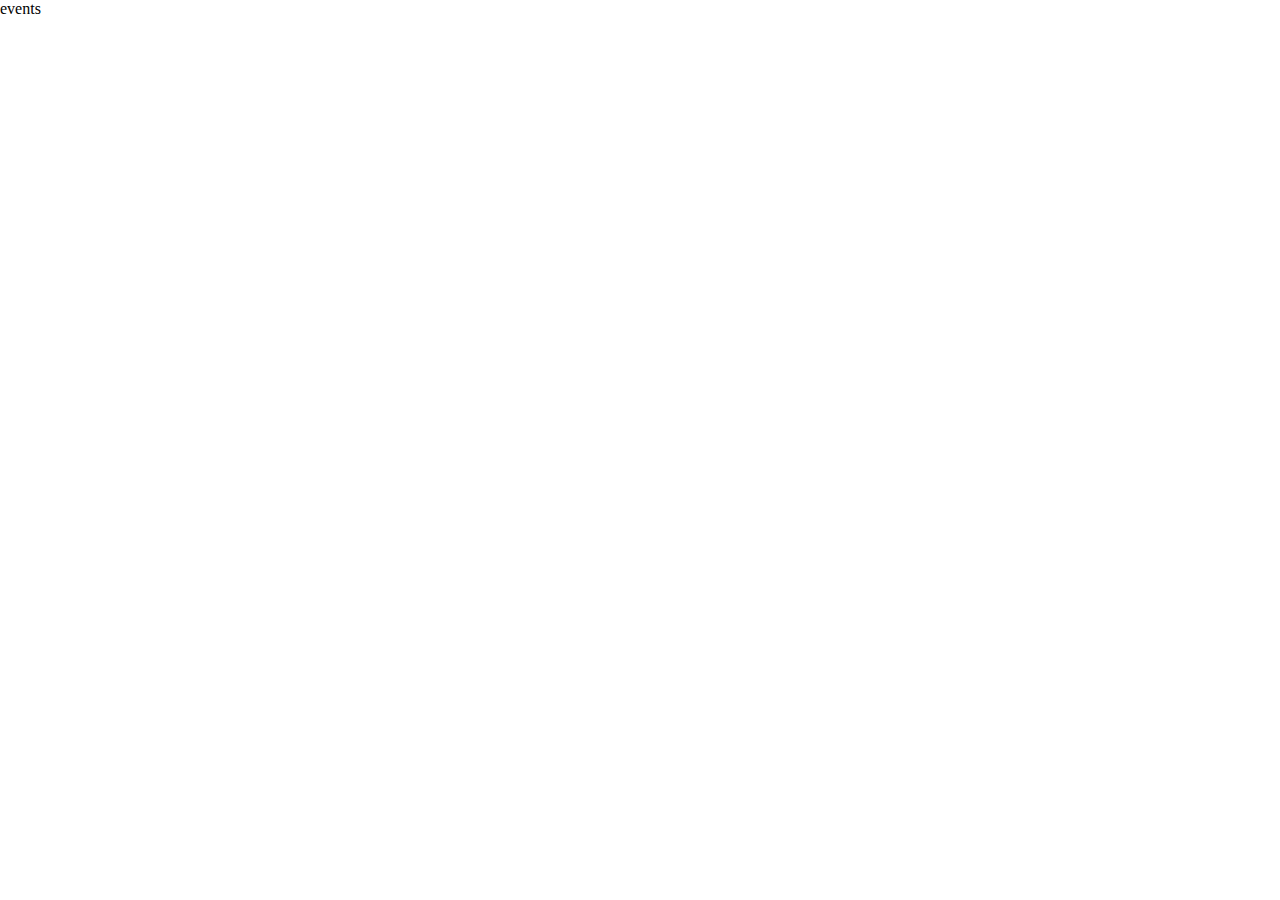
==== event.html @ 1a872cd3 "finished home page with some bugs" ====
<!DOCTYPE html>
<html lang="en" dir="ltr">
  <head>
    <meta charset="utf-8">
    <title>BIG BROTHER'S WATCHING YOU</title>
    <link rel="stylesheet" href="style.css">
    <script src="script.js" charset="utf-8"></script>
    <link rel="stylesheet" href="https://use.typekit.net/wyo7amo.css">
  </head>
  <body>
    <div id="mainContainer">
      events
    </div>

    <script src="script.js" charset="utf-8"></script>

  </body>
</html>
---- style.css ----
html, body {
  margin: 0px;
  padding: 0px;
  width: 100%;
}

* {
  box-sizing: border-box;
}




/* Codes for Home Page */
#homePage > .mainContainer {
  width: 100%;
  height: 100vh;
  background-color: #0000fe;
  display: grid;
  grid-template-areas:
  ". . . . "
  ". pic menu ."
  ". pic intro ."
  ". . . .";
  grid-template-columns: 10% 50% 30% 10%;
  grid-template-rows: 5% 1fr 1fr 5%;
}

#homePage #homeTitleBox {
  background-image: url(homeImg.png);
  background-position: left bottom;
  background-repeat: no-repeat;
  background-size: contain;
  grid-area: pic;
  display: flex;
  flex-direction: column;
  justify-content: flex-end;
}

#homeTitleBox .titles {
  width: 70%;
}

#homeTitleBox h1 {
  font-family: acier-bat-solid, sans-serif;
  font-weight: 400;
  font-style: normal;
  font-size: 7vw;
  margin: 10px;
}

#homePage .menu {
  display: flex;
  flex-direction: column;
  align-items: flex-end;
  text-align: right;
  grid-area: menu;
  font-family: acier-bat-solid, sans-serif;
  font-weight: 400;
  font-style: normal;
  letter-spacing: 1px;
}

#homePage .logo {
  width: 60px;
  margin-bottom: 7px;
}

#homePage h2 {
  margin: 7px;
}

#homePage a:nth-child(2) {
  font-family: acier-bat-outline, sans-serif;}

#homePage a:link {
  text-decoration: none;
  color: #ffffff;
}

#homePage a:hover {
  text-decoration: none;
  color: #ffffff;
}

#homePage a:visited {
  text-decoration: none;
  color: #ffffff;
}

#homePage a:link {
  text-decoration: none;
  color: #ffffff;
}

#homePage a:active {
  text-decoration: none;
  color: #ffffff;
}

#homePage .intro {
  grid-area: intro;
  font-family: nimbus-sans, sans-serif;
  font-weight: 400;
  font-style: normal;
  font-size: 18px;
  color: #ffffff;
}

#homePage #eyeball {
  grid-area: pic;
  width: 7.7%;
  position: absolute;
  top: 5%;
  left: 15%;
  animation-timing-function: ease;
}
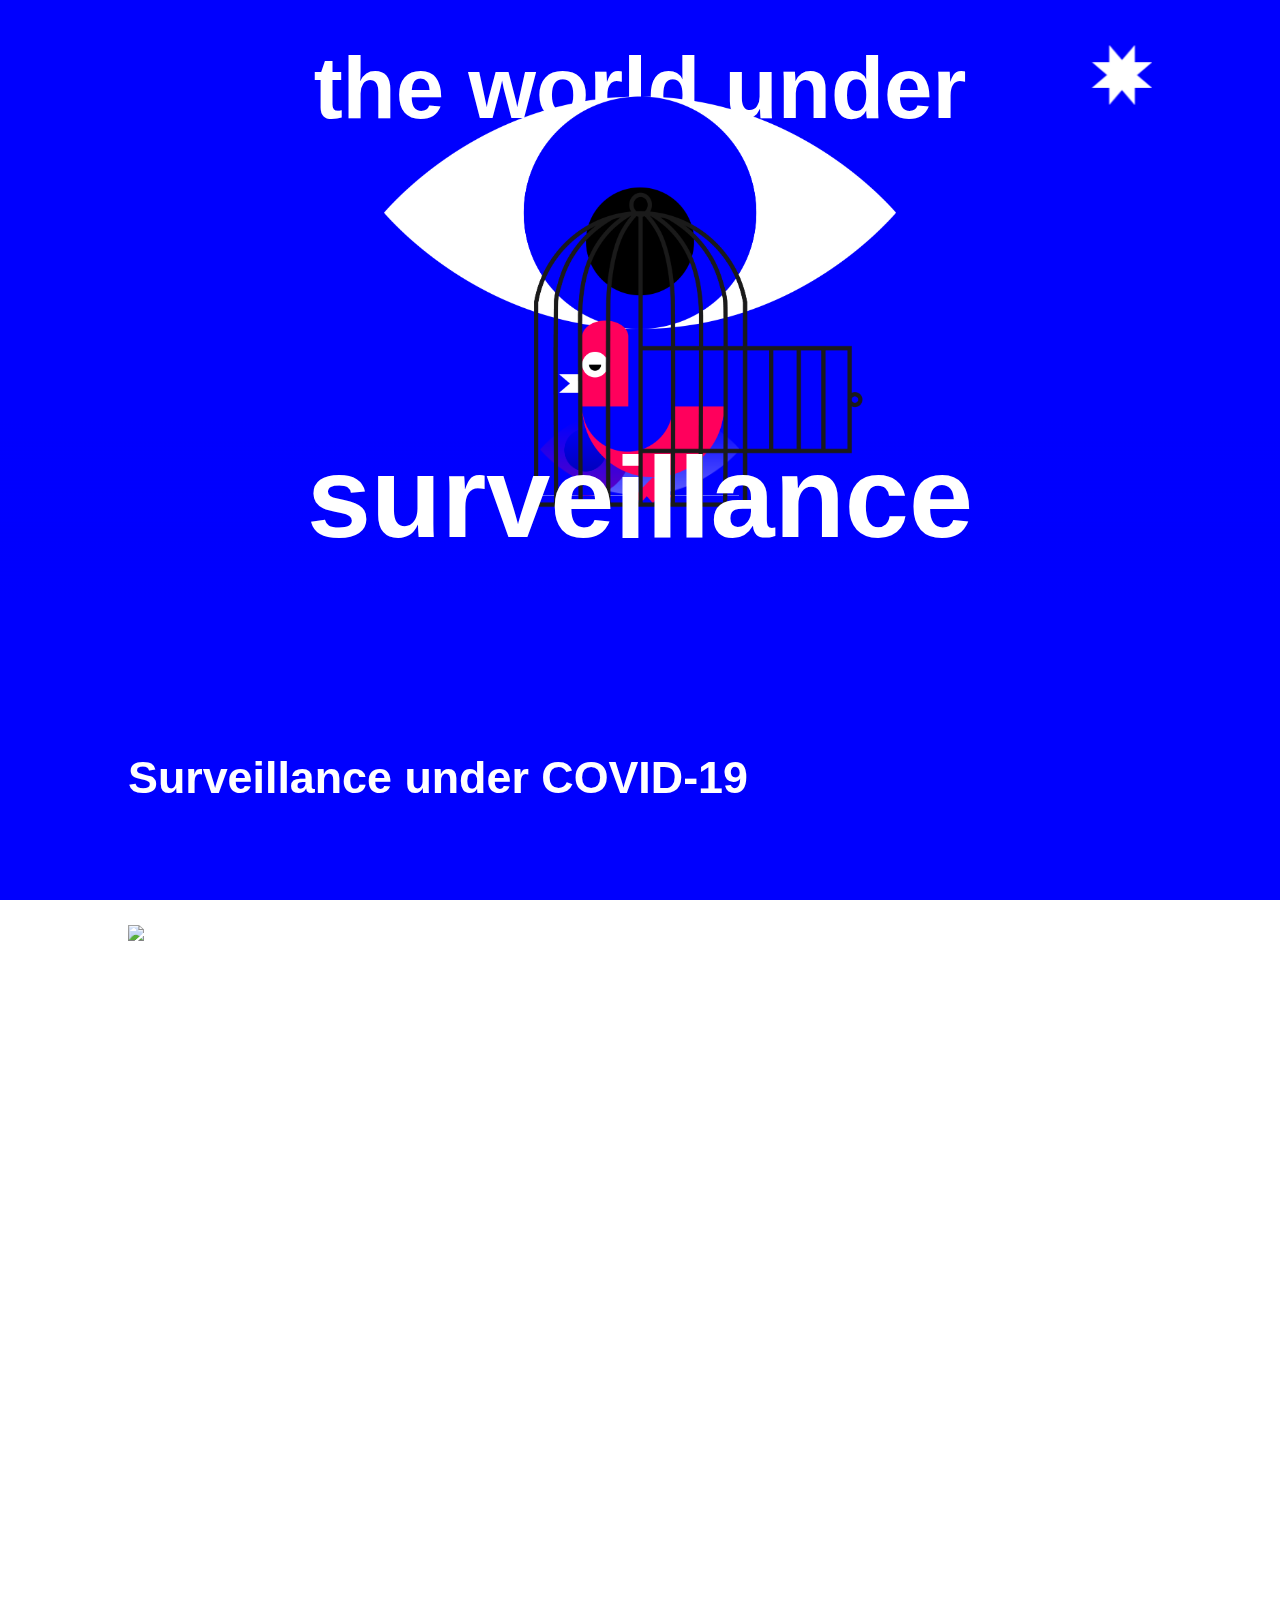
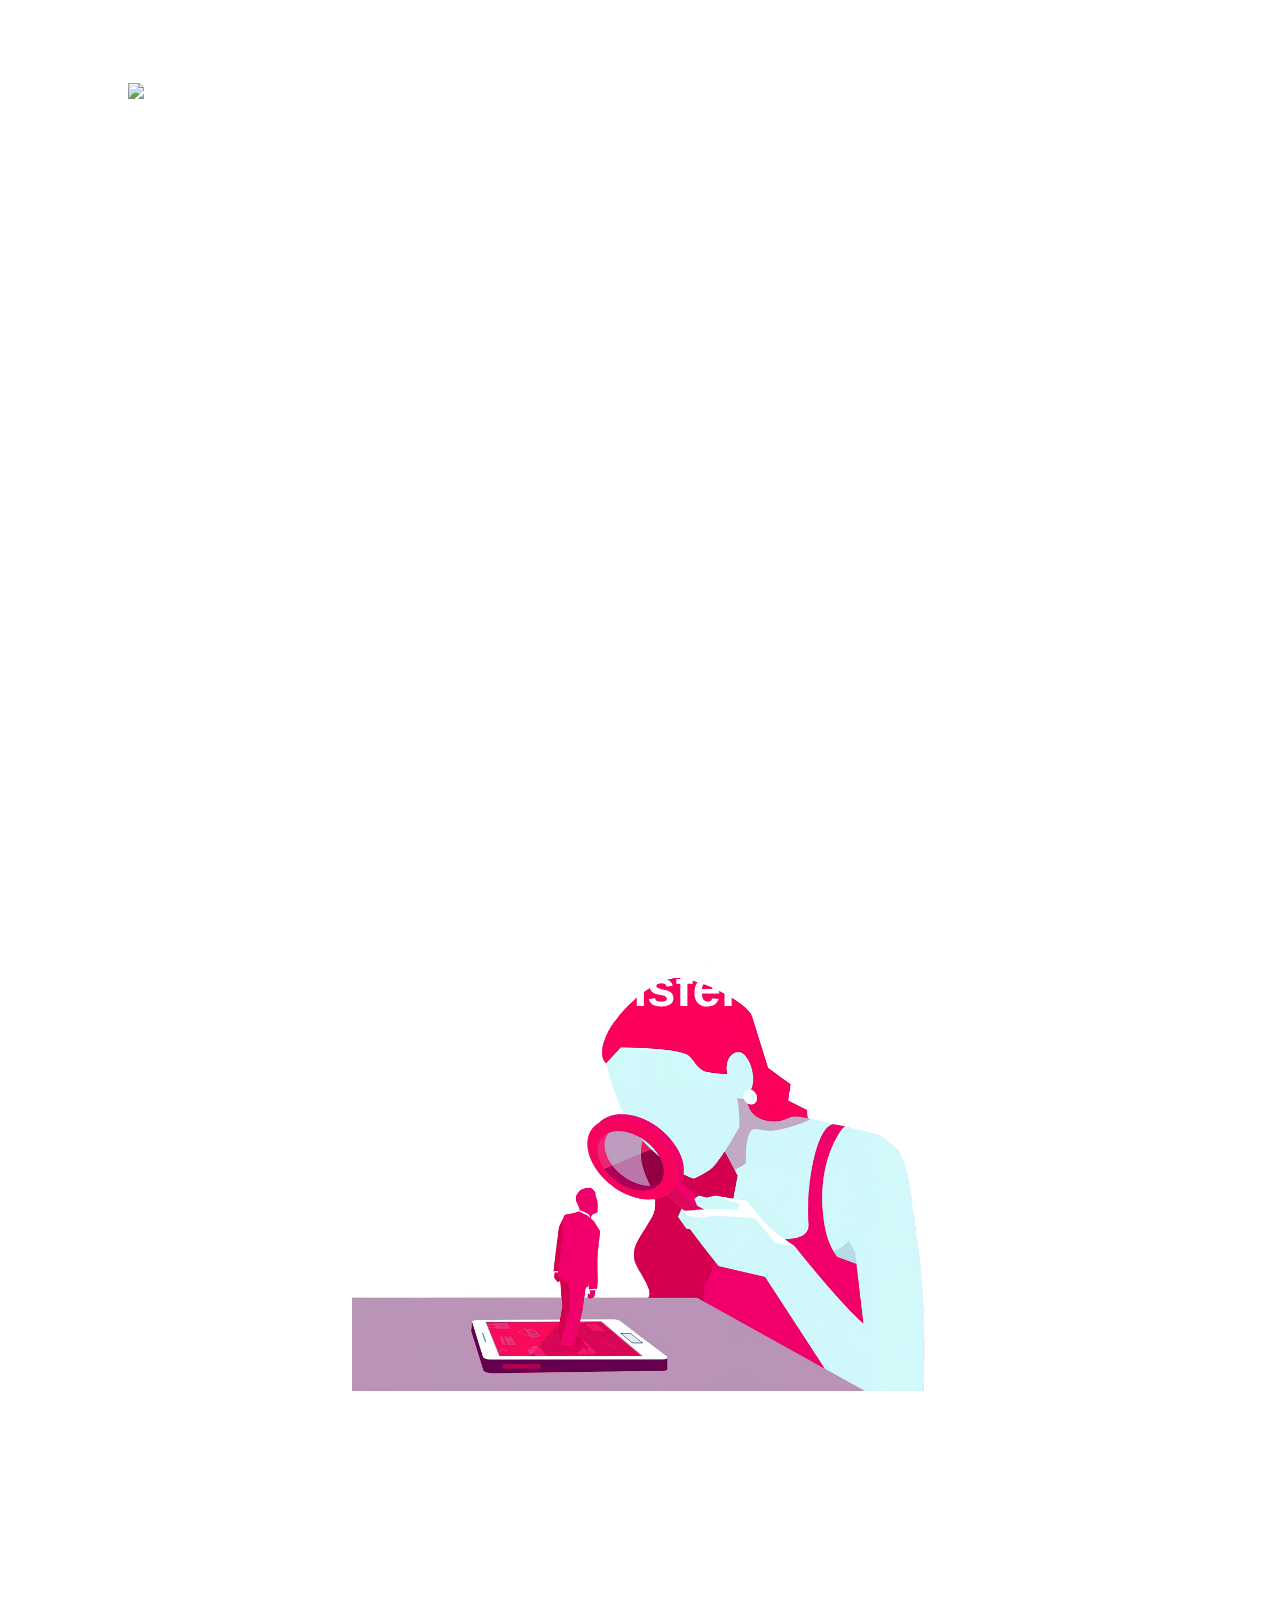
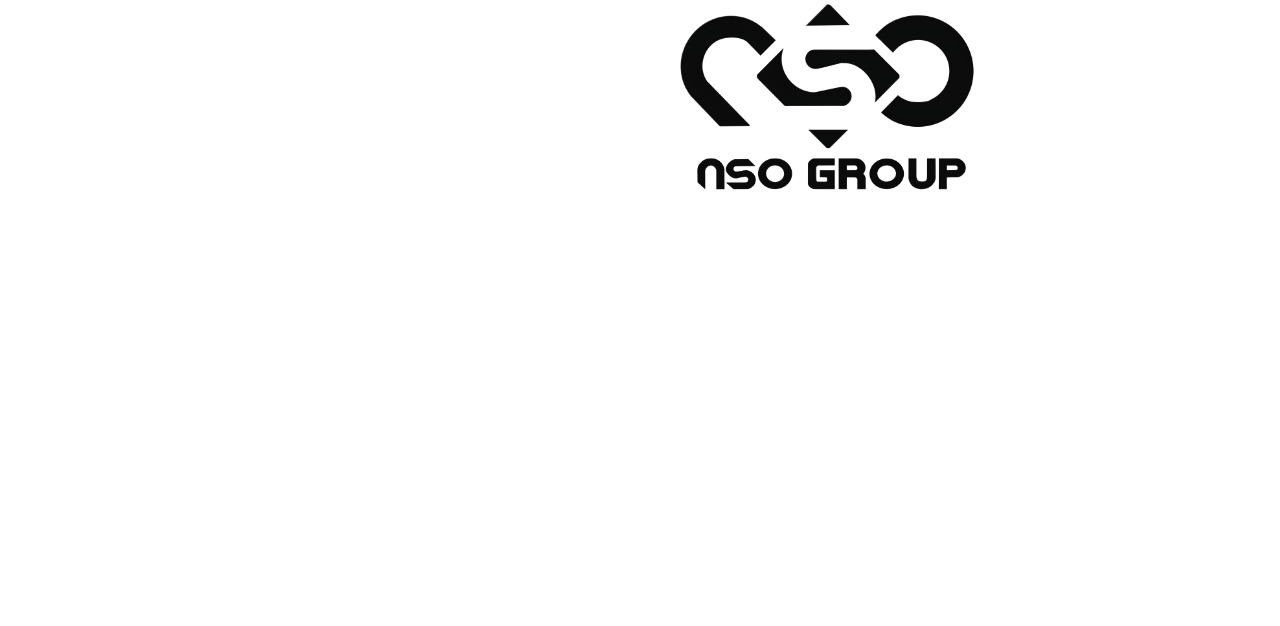
==== commit 789d85df: "basically finished" ====
--- a/event.html
+++ b/event.html
@@ -7,9 +7,137 @@
     <script src="script.js" charset="utf-8"></script>
     <link rel="stylesheet" href="https://use.typekit.net/wyo7amo.css">
   </head>
-  <body>
+  <body id="eventPage">
     <div id="mainContainer">
-      events
+      <div class="bgEyeLayer">
+        <div class="bgEyeCon">
+          <div class="eyeballCon">
+            <img src="img/pinkEyeball.png" id="bgEyeball">
+          </div>
+          <div class="bgEyeShape">
+            <img src="img/blueEyeFrame.png">
+          </div>
+        </div>
+      </div>
+      <div class="gradientLayer">
+        <div></div>
+        <div></div>
+      </div>
+      <div class="cover">
+        <div class="pageTitle">
+          <h1>the world under</h1>
+        </div>
+        <div class="imgLayer">
+          <img src="img/eventCover.png" class="coverPic">
+        </div>
+        <div class="pageTitle">
+          <h1>surveillance</h1>
+        </div>
+      </div>
+      <div class="content">
+        <div class="events">
+          <div class="title1">
+            Surveillance under COVID-19
+          </div>
+          <div class="detail">
+            In China, government-installed CCTV cameras point at the apartment door of those under a 14-day quarantine to ensure they don’t leave. Drones tell people to wear their masks. Digital barcodes on mobile apps highlight the health status of individuals.
+          </div>
+          <div class="detail">
+            In Singapore, the government rolled out an app called TraceTogether. It uses Bluetooth signals between cellphones to see if potential carriers of the coronavirus have been in close contact with other people.
+          </div>
+          <div class="detail">
+            In South Korea, the government used records such as credit card transactions, smartphone location data and CCTV video as well as conversations with people, to create a system where confirmed cases were tracked. The result was a map that could tell people whether they had gone near a coronavirus carrier.
+          </div>
+          <div class="detail">
+            Israel’s security agency Shin Bet is using citizens’ cell phone location data to track where they’ve been so they can enforce quarantine controls and monitor the movements of those infected.
+          </div>
+          <img src="img/events/covidSurveillance.png">
+        </div>
+        <div class="events">
+          <div class="head">
+            <div class="title1">
+              The U.S. Capitol Riot
+            </div>
+            <div class="detail">
+              <p>Law enforcement agencies are accessing large amounts of information via technological sources to investigate the attack on the U.S. Capitol building. High-definition security cameras, facial recognition technology, location services acquired from cellphones and third-party apps, and accessing archival evidence on social media are all used to identify perpetrators of crimes and tie them to specific places and times.</p>
+            </div>
+          </div>
+          <div class="detail">
+            <div class="title2">
+              Facial Recognition Technology
+            </div>
+            <div class="text">
+              Beyond using public records, law enforcement agencies have been turning to private companies to access large databases of identified faces. A growing body of evidence shows the large amount of data some companies have been collecting from social media and other publicly available sources, as well as from CCTV systems in public spaces around the globe. Law enforcement agencies can simply purchase the services of these companies.
+            </div>
+          </div>
+          <div class="detail">
+            <div class="title2">
+              Sourcing Information from Social Media
+            </div>
+            <div class="text">
+              Investigators are being aided by many of the participants in the events of Jan. 6 themselves who posted accounts of their activities on social networks. In addition to the participants who breached the barricades of the Capitol, many bystanders documented the happenings. Social media companies are assisting law enforcement in accessing content that may be useful to locate and prosecute specific individuals.
+            </div>
+          </div>
+          <div class="detail">
+            <div class="title2">
+              Location Tracking
+            </div>
+            <div class="text">
+              The vast majority of participants in the Capitol unrest carried mobile devices with them and had them powered on, which makes it possible for law enforcement agencies to determine the movements of the cellphone’s owner. Even if users have location services, cellular data and Wi-Fi disabled, law enforcement has access to technology that can determine the location of a device at a specified time.
+            </div>
+          </div>
+          <img src="img/events/riot.png">
+        </div>
+        <div class="events">
+          <div>
+            <img src="img/events/workplace.png">
+          </div>
+          <div class="title1">
+            <div class="detail">
+              One of the first challenges to GPS tracking of employee smartphones.
+            </div>
+            <div>Surveillance at workplace: </div>
+            <div>Arias v. Intermex Wire Transfer</div>
+          </div>
+          <div class="detail">
+            <p>Intermex required all employees to install an app, Xora, which contained a GPS function that allowed the company to track employee’s whereabouts. Employees are expected to keep their phones on 24/7 to answer any calls from clients. Arias, who was uncomfortable with being tracked when she was off duty and during the weekends, decided to uninstall the app and was fired a few weeks after uninstalling the app.</p>
+          </div>
+          <div class="detail">
+            <p>Arias sued Intermex for invasion of privacy, violations of the California Constitution and California Labor Code, wrongful violation, and unfair business practices, among other things. The case ultimately settled out of court.</p>
+          </div>
+        </div>
+        <div class="events">
+          <div class="title1">
+            <div>Spyware Maker:</div>
+            <div>The NSO Group</div>
+          </div>
+          <div>
+            <img src="img/events/nsoGroup.png">
+          </div>
+          <div class="detail">
+            The rulers of the United Arab Emirates had been using Israeli spyware for more than a year, secretly turning the smartphones of dissidents at home or rivals abroad into surveillance devices.
+          </div>
+          <div class="detail">
+            The actions of the Israel-based spyware’s maker, NSO Group, are now at the heart of the twin lawsuits accusing the company of actively participating in illegal spying — part of a global effort to confront the growing arms race in the world of spyware.
+          </div>
+          <div class="detail">
+            In Mexico, the NSO Group has sold the surveillance technology to the Mexican government on the explicit condition that it be used only against criminals and terrorists. Yet some of the nation’s most prominent human rights lawyers, journalists and anti-corruption activists have been targeted instead. Many are now plaintiffs in the lawsuits.
+          </div>
+          <div class="detail">
+            The government of Panama also purchased the spyware, and the president at the time used it to spy on his political rivals and critics, according to court documents in a case there.
+          </div>
+        </div>
+      </div>
+
+      <div class="menu">
+        <img src="img/logo.png" class="logo">
+        <div class="pageNames">
+          <a href="index.html"><h2>HOME</h2></a>
+          <a href="laws.html"><h2>GLOBAL SURVEILLANCE LAW COMPARISON</h2></a>
+          <a href="event.html"><h2>EVENTS INVOLVING PERSONAL INFO</h2></a>
+          <a href="tools.html"><h2>TOOLS</h2></a>
+        </div>
+      </div>
     </div>
 
     <script src="script.js" charset="utf-8"></script>
--- a/style.css
+++ b/style.css
@@ -8,8 +8,89 @@
   box-sizing: border-box;
 }
 
-
-
+/* Codes for Menu */
+.menu {
+  display: flex;
+  flex-direction: column;
+  align-items: flex-end;
+  text-align: right;
+  grid-area: menu;
+  font-family: acier-bat-solid, sans-serif;
+  font-weight: 400;
+  font-style: normal;
+  letter-spacing: 1px;
+  width: 290px;
+  z-index: +999;
+  position: fixed;
+  right: 10%;
+  top: 5%;
+}
+
+.menu .logo {
+  width: 60px;
+  margin-bottom: 7px;
+}
+
+.pageNames {
+  display: none;
+}
+
+.showMenu {
+  display: flex;
+  flex-direction: column;
+  background-color: #0000fe;
+  padding-top: 10px;
+  padding-bottom: 10px;
+}
+
+.menu h2 {
+  margin: 7px;
+  position: relative;
+}
+
+.menu a {
+  position: relative;
+}
+
+.menu a:after {
+  content: "";
+  display: block;
+  width: 50px;
+  border-bottom: 1px solid #fff;
+  position: absolute;
+  bottom: 0px;
+  right: 8px;
+}
+
+.menu a:last-child:after {
+  content: "";
+  display: none;
+}
+
+.menu a:link {
+  text-decoration: none;
+  color: #ffffff;
+}
+
+.menu a:hover {
+  text-decoration: none;
+  color: #ffffff;
+}
+
+.menu a:visited {
+  text-decoration: none;
+  color: #ffffff;
+}
+
+.menu a:link {
+  text-decoration: none;
+  color: #ffffff;
+}
+
+.menu a:active {
+  text-decoration: none;
+  color: #ffffff;
+}
 
 /* Codes for Home Page */
 #homePage > .mainContainer {
@@ -26,19 +107,19 @@
   grid-template-rows: 5% 1fr 1fr 5%;
 }
 
+#homePage * {
+  cursor: url(img/pinkCursor.png), auto;
+}
+
 #homePage #homeTitleBox {
-  background-image: url(homeImg.png);
-  background-position: left bottom;
-  background-repeat: no-repeat;
-  background-size: contain;
   grid-area: pic;
-  display: flex;
-  flex-direction: column;
-  justify-content: flex-end;
+  position: relative;
 }
 
 #homeTitleBox .titles {
   width: 70%;
+  position: absolute;
+  bottom: 0px;
 }
 
 #homeTitleBox h1 {
@@ -49,53 +130,10 @@
   margin: 10px;
 }
 
-#homePage .menu {
-  display: flex;
-  flex-direction: column;
-  align-items: flex-end;
-  text-align: right;
-  grid-area: menu;
-  font-family: acier-bat-solid, sans-serif;
-  font-weight: 400;
-  font-style: normal;
-  letter-spacing: 1px;
-}
-
-#homePage .logo {
-  width: 60px;
-  margin-bottom: 7px;
-}
-
-#homePage h2 {
-  margin: 7px;
-}
-
-#homePage a:nth-child(2) {
-  font-family: acier-bat-outline, sans-serif;}
-
-#homePage a:link {
-  text-decoration: none;
-  color: #ffffff;
-}
-
-#homePage a:hover {
-  text-decoration: none;
-  color: #ffffff;
-}
-
-#homePage a:visited {
-  text-decoration: none;
-  color: #ffffff;
-}
-
-#homePage a:link {
-  text-decoration: none;
-  color: #ffffff;
-}
-
-#homePage a:active {
-  text-decoration: none;
-  color: #ffffff;
+#homePage .pageNames {display: unset;}
+
+#homePage a:first-child {
+  font-family: acier-bat-outline, sans-serif;
 }
 
 #homePage .intro {
@@ -103,7 +141,7 @@
   font-family: nimbus-sans, sans-serif;
   font-weight: 400;
   font-style: normal;
-  font-size: 18px;
+  font-size: 1.15vw;
   color: #ffffff;
 }
 
@@ -115,3 +153,1086 @@
   left: 15%;
   animation-timing-function: ease;
 }
+
+#vectorEye {
+  /* width: 100px !important; */
+  /* width: 100%; */
+  /* height: 100%; */
+  /* max-width: 100%; */
+  /* max-height: 100vh; */
+  fill: none;
+  position: absolute;
+  bottom: 0px;
+  /* transform: scale(0.75); */
+}
+
+.lids {
+  display: none;
+}
+
+.whites {
+  fill: #fff;
+}
+
+.iris {
+  fill: #0000FE;
+  cx: 500px;
+  cy: 500px;
+}
+
+.pupil {
+  fill: #000;
+}
+
+.iris-group {
+  transform: translate(0px, 0px);
+}
+
+#base-eye {
+
+}
+#grid {
+  width: 100%;
+  height: 100vh;
+  display: grid;
+  grid-template-columns: repeat(1, 1fr);
+  grid-template-rows: repeat(1, 1fr);
+}
+
+.sight {
+  fill: #FF005C;
+}
+
+
+
+/* Codes for Law Page */
+#lawPage * {
+  cursor: url(img/blueCursor.png), auto;
+}
+
+#lawPage .bgEyeLayer {
+  position: fixed;
+  background-color: #ff005c;
+  height: 100vh;
+  width: 100%;
+  z-index: -999;
+  display: flex;
+  justify-content: center;
+  align-items: center;
+}
+
+#lawPage .bgEyeCon {
+  width: 200px;
+  height: 91.13px;
+}
+
+#lawPage .bgEyeShape {
+  width: 200px;
+  position: absolute;
+}
+
+#lawPage .bgEyeShape img {
+  width: 200px;
+  object-fit: contain;
+}
+
+#lawPage .eyeballCon {
+  width: 199px;
+  height: 91.13px;
+  background-color: #ffffff;
+  position: absolute;
+  overflow-x: hidden;
+}
+
+#lawPage .eyeballCon #bgEyeball {
+  /* width: 160px; */
+  height: 91.13px;
+  object-fit: contain;
+  position: absolute;
+}
+
+#lawPage .cover {
+  height: 47vw;
+  width: 100%;
+  /* background-color: #ff005c; */
+  display: flex;
+  justify-content: flex-end;
+  align-items: flex-end;
+}
+
+#lawPage .menu a:nth-child(2) {
+  font-family: acier-bat-outline, sans-serif;
+}
+
+#lawPage .coverPic {
+  width: 48vw;
+  position: absolute;
+  left: 10%;
+  top: 10%;
+}
+
+#lawPage .pageTitle {
+  text-align: right;
+  font-family: acier-bat-solid, sans-serif;
+  font-weight: 400;
+  font-style: normal;
+  font-size: 3.4vw;
+  z-index: +1;
+  margin-right: 10%;
+}
+
+#lawPage .cover h1 {
+  margin: 0px;
+}
+
+#lawPage .cover span {
+  font-family: acier-bat-outline, sans-serif;
+}
+
+#lawPage .pageTitle p {
+  font-family: nimbus-sans, sans-serif;
+  font-weight: 400;
+  font-style: normal;
+  font-size: 1.6vw;
+  margin-top: 0px;
+  padding-bottom: 10px;
+}
+
+#lawPage .intro {
+  width: 62%;
+  font-family: nimbus-sans-extended, sans-serif;
+  font-weight: 700;
+  font-style: normal;
+  font-size: 1.4vw;
+  padding-top: 6vw;
+  padding-bottom: 6vw;
+}
+
+#lawPage .content {
+  display: flex;
+  flex-direction: column;
+  align-items: center;
+}
+
+#lawPage .topics {
+  width: 80%;
+  display: flex;
+  flex-direction: column;
+  align-items: center;
+}
+
+#lawPage .topics:last-child {
+  border-bottom: #000 0.5vw solid;
+  margin-bottom: 10vw;
+}
+
+#lawPage .questions {
+  display: flex;
+  justify-content: space-around;
+  width: 100%;
+  padding: 1.7vw;
+  border-top: #000 0.5vw solid;
+}
+
+#lawPage .questions h3 {
+  width: 85%;
+  font-family: acier-bat-solid, sans-serif;
+  font-weight: 400;
+  font-style: normal;
+  font-size: 2.5vw;
+}
+
+#lawPage .questions span {
+  font-family: acier-bat-gris, sans-serif;
+}
+
+#lawPage .displayStatus {
+  width: 5%;
+  object-fit: contain;
+}
+
+#lawPage .data {
+  width: 80%;
+  font-size: 1.2vw;
+  font-family: Saira;
+  padding-bottom: 4vw;
+}
+
+.hideData {display: none;}
+
+.showData {
+  display: grid;
+  grid-template-columns: 28% 72%;
+  grid-template-rows: repeat(11, 1fr);
+  /* column-gap: 20px; */
+}
+
+#lawPage .data * {
+  border-top: #000 0.2vw solid;
+  font-family: nimbus-sans, sans-serif;
+  font-weight: 400;
+  font-style: normal;
+  font-size: 1.4vw;
+  padding: 10px;
+  display: flex;
+  align-items: center;
+}
+
+#lawPage .data .cate1 {
+  grid-column-start: 1;
+  grid-column-end: 2;
+  grid-row-start: 1;
+  grid-row-end: 2;
+  margin-right: 2vw;
+  font-weight: 700;
+}
+
+#lawPage .data .cate2 {
+  grid-column-start: 2;
+  grid-column-end: 3;
+  grid-row-start: 1;
+  grid-row-end: 2;
+  font-weight: 700;
+  display: grid;
+  padding: unset;
+  border: unset;
+  grid-template-columns: repeat(3, 1fr);
+  grid-template-rows: 1fr;
+}
+
+#lawPage .data .cate2 * {
+  margin-right: 2vw;
+  font-weight: 700;
+  height: 100%;
+}
+
+#lawPage .data .cate2 div:last-child {
+  margin-right: unset;
+}
+
+#lawPage .answers {
+  display: grid;
+  grid-template-columns: repeat(3, 1fr);
+  grid-template-rows: 1fr;
+  padding: unset;
+}
+
+#lawPage #question4 + .data .cate2 {
+  border-top: #000 0.2vw solid;
+}
+
+#lawPage #question4 + .data .answers {
+  display: flex;
+  padding: 10px;
+}
+
+#lawPage .answers * {
+  border: unset;
+  display: flex;
+  align-items: center;
+  font-weight: 700;
+  font-size: 2vw;
+  padding: unset;
+  padding-left: 10px;
+}
+
+#lawPage .answers div:last-child {
+  border: unset;
+  display: flex;
+  align-items: center;
+  font-weight: 400;
+  font-size: 1.4vw;
+  padding: unset;
+  padding-left: 10px;
+}
+
+#lawPage .data .brazil {
+  grid-column-start: 1;
+  grid-column-end: 2;
+  grid-row-start: 2;
+  grid-row-end: 3;
+}
+
+#lawPage .data .china {
+  grid-column-start: 1;
+  grid-column-end: 2;
+  grid-row-start: 3;
+  grid-row-end: 4;
+}
+
+#lawPage .data .finland {
+  grid-column-start: 1;
+  grid-column-end: 2;
+  grid-row-start: 4;
+  grid-row-end: 5;
+}
+
+#lawPage .data .germany {
+  grid-column-start: 1;
+  grid-column-end: 2;
+  grid-row-start: 5;
+  grid-row-end: 6;
+}
+
+#lawPage .data .italy {
+  grid-column-start: 1;
+  grid-column-end: 2;
+  grid-row-start: 6;
+  grid-row-end: 7;
+}
+
+#lawPage .data .japan {
+  grid-column-start: 1;
+  grid-column-end: 2;
+  grid-row-start: 7;
+  grid-row-end: 8;
+}
+
+#lawPage .data .malaysia {
+  grid-column-start: 1;
+  grid-column-end: 2;
+  grid-row-start: 8;
+  grid-row-end: 9;
+}
+
+#lawPage .data .peru {
+  grid-column-start: 1;
+  grid-column-end: 2;
+  grid-row-start: 9;
+  grid-row-end: 10;
+}
+
+#lawPage .data .singapore {
+  grid-column-start: 1;
+  grid-column-end: 2;
+  grid-row-start: 10;
+  grid-row-end: 11;
+}
+
+#lawPage .data .us {
+  grid-column-start: 1;
+  grid-column-end: 2;
+  grid-row-start: 11;
+  grid-row-end: 12;
+  border-bottom: #000 0.2vw solid;
+}
+
+#lawPage .data .brazilAnswer{
+  grid-column-start: 2;
+  grid-column-end: 3;
+  grid-row-start: 2;
+  grid-row-end: 3;
+}
+
+#lawPage .data .chinaAnswer{
+  grid-column-start: 2;
+  grid-column-end: 3;
+  grid-row-start: 3;
+  grid-row-end: 4;
+}
+
+#lawPage .data .finlandAnswer{
+  grid-column-start: 2;
+  grid-column-end: 3;
+  grid-row-start: 4;
+  grid-row-end: 5;
+}
+
+#lawPage .data .germanyAnswer{
+  grid-column-start: 2;
+  grid-column-end: 3;
+  grid-row-start: 5;
+  grid-row-end: 6;
+}
+
+#lawPage .data .italyAnswer{
+  grid-column-start: 2;
+  grid-column-end: 3;
+  grid-row-start: 6;
+  grid-row-end: 7;
+}
+
+#lawPage .data .japanAnswer{
+  grid-column-start: 2;
+  grid-column-end: 3;
+  grid-row-start: 7;
+  grid-row-end: 8;
+}
+
+#lawPage .data .malaysiaAnswer{
+  grid-column-start: 2;
+  grid-column-end: 3;
+  grid-row-start: 8;
+  grid-row-end: 9;
+}
+
+#lawPage .data .peruAnswer{
+  grid-column-start: 2;
+  grid-column-end: 3;
+  grid-row-start: 9;
+  grid-row-end: 10;
+}
+
+#lawPage .data .singaporeAnswer{
+  grid-column-start: 2;
+  grid-column-end: 3;
+  grid-row-start: 10;
+  grid-row-end: 11;
+}
+
+#lawPage .data .usAnswer{
+  grid-column-start: 2;
+  grid-column-end: 3;
+  grid-row-start: 11;
+  grid-row-end: 12;
+  border-bottom: #000 0.2vw solid;
+}
+
+#lawPage .data .brazilAnswer{
+  grid-column-start: 2;
+  grid-column-end: 3;
+  grid-row-start: 2;
+  grid-row-end: 3;
+}
+
+#lawPage .data .chinaAnswer{
+  grid-column-start: 2;
+  grid-column-end: 3;
+  grid-row-start: 3;
+  grid-row-end: 4;
+}
+
+#lawPage .data .finlandAnswer{
+  grid-column-start: 2;
+  grid-column-end: 3;
+  grid-row-start: 4;
+  grid-row-end: 5;
+}
+
+#lawPage .data .germanyAnswer{
+  grid-column-start: 2;
+  grid-column-end: 3;
+  grid-row-start: 5;
+  grid-row-end: 6;
+}
+
+#lawPage .data .italyAnswer{
+  grid-column-start: 2;
+  grid-column-end: 3;
+  grid-row-start: 6;
+  grid-row-end: 7;
+}
+
+#lawPage .data .japanAnswer{
+  grid-column-start: 2;
+  grid-column-end: 3;
+  grid-row-start: 7;
+  grid-row-end: 8;
+}
+
+#lawPage .data .malaysiaAnswer{
+  grid-column-start: 2;
+  grid-column-end: 3;
+  grid-row-start: 8;
+  grid-row-end: 9;
+}
+
+#lawPage .data .peruAnswer{
+  grid-column-start: 2;
+  grid-column-end: 3;
+  grid-row-start: 9;
+  grid-row-end: 10;
+}
+
+#lawPage .data .singaporeAnswer{
+  grid-column-start: 2;
+  grid-column-end: 3;
+  grid-row-start: 10;
+  grid-row-end: 11;
+}
+
+#lawPage .data .usAnswer{
+  grid-column-start: 2;
+  grid-column-end: 3;
+  grid-row-start: 11;
+  grid-row-end: 12;
+  border-bottom: #000 0.2vw solid;
+}
+
+
+
+
+/* Codes for event page */
+#eventPage * {
+  cursor: url(img/pinkCursor.png), auto;
+}
+
+#eventPage .bgEyeLayer {
+  position: fixed;
+  background-color: #0000fe;
+  height: 100vh;
+  width: 100%;
+  z-index: -999;
+  display: flex;
+  justify-content: center;
+  align-items: center;
+}
+
+#eventPage .bgEyeCon {
+  width: 200px;
+  height: 91.13px;
+}
+
+#eventPage .bgEyeShape {
+  width: 200px;
+  position: absolute;
+}
+
+#eventPage .bgEyeShape img {
+  width: 200px;
+  object-fit: contain;
+}
+
+#eventPage .eyeballCon {
+  width: 199px;
+  height: 91.13px;
+  background-color: #ffffff;
+  position: absolute;
+  overflow-x: hidden;
+}
+
+#eventPage .eyeballCon #bgEyeball {
+  /* width: 160px; */
+  height: 91.13px;
+  object-fit: contain;
+  position: absolute;
+}
+
+#eventPage .menu .pageNames {
+  background-color: #ff005c
+}
+
+#eventPage .menu a:nth-child(3) {
+  font-family: acier-bat-outline, sans-serif;
+}
+
+#eventPage .gradientLayer {
+  height: 47vw;
+  width: 100%;
+  position: absolute;
+  z-index: -1;
+}
+
+#eventPage .gradientLayer div:first-child {
+  height: 70%;
+  width: 100%;
+  background-color: #0000fe;
+}
+
+#eventPage .gradientLayer div:last-child {
+  height: 30%;
+  width: 100%;
+  background-image: linear-gradient(to bottom, rgba(0, 0, 254, 1), rgba(0, 0, 254, 0.1));
+}
+
+#eventPage .cover {
+  height: 47vw;
+  width: 100%;
+  display: flex;
+  flex-direction: column;
+  align-items: center;
+}
+
+#eventPage .cover div {
+  width: 100%;
+  height: 47vw;
+  position: absolute;
+  display: flex;
+  justify-content: center;
+}
+
+#eventPage .imgLayer {
+  align-items: center;
+}
+
+#eventPage .pageTitle:first-child {
+  align-items: flex-start;
+  padding-top: 3vw;
+  font-size: 3.4vw;
+}
+
+#eventPage .pageTitle:last-child {
+  align-items: flex-end;
+  padding-bottom: 3vw;
+  font-size: 4.5vw;
+  font-family: acier-bat-outline, sans-serif;
+}
+
+#eventPage .coverPic {
+  width: 40vw;
+  object-fit: contain;
+}
+
+#eventPage .pageTitle {
+  font-family: acier-bat-solid, sans-serif;
+  font-weight: 400;
+  font-style: normal;
+  color: #fff;
+}
+
+#eventPage .cover h1 {
+  margin: 0px;
+}
+
+#eventPage .content {
+  padding-bottom: 8vw;
+}
+
+#eventPage .events {
+  width: 100%;
+  /* height: 47vw; */
+  display: grid;
+  grid-template-columns: 10% repeat(5, 1fr) 10%;
+  grid-row-gap: 20px;
+  color: #fff;
+  padding-top: 5vw;
+}
+
+#eventPage .events .title1 {
+  font-family: nimbus-sans-extended, sans-serif;
+  font-weight: 700;
+  font-style: normal;
+  font-size: 3.5vw;
+}
+
+#eventPage .events .detail {
+  font-family: nimbus-sans, sans-serif;
+  font-weight: 400;
+  font-style: normal;
+  font-size: 1.15vw;
+}
+
+#eventPage .events .title2 {
+  font-family: nimbus-sans-extended, sans-serif;
+  font-weight: 700;
+  font-style: normal;
+  font-size: 1.15vw;
+  text-decoration: underline;
+  padding-bottom: 0.6vw;
+}
+
+#eventPage .events:first-child {
+  grid-template-rows: 5% repeat(6, 1fr) 5%;
+}
+
+#eventPage .events:first-child img {
+  width: 35vw;
+  grid-column-start: 2;
+  grid-column-end: 5;
+  grid-row-start: 4;
+  grid-row-end: 7;
+}
+
+#eventPage .events:first-child .title1 {
+  grid-column-start: 2;
+  grid-column-end: -2;
+  grid-row-start: 2;
+  grid-row-end: 3;
+  display: flex;
+  align-items: flex-end;
+}
+
+#eventPage .events:first-child .detail:nth-child(2) {
+  grid-column-start: 5;
+  grid-column-end: 7;
+  grid-row-start: 4;
+  grid-row-end: 5;
+}
+
+#eventPage .events:first-child .detail:nth-child(3) {
+  grid-column-start: 5;
+  grid-column-end: 7;
+  grid-row-start: 5;
+  grid-row-end: 6;
+}
+
+#eventPage .events:first-child .detail:nth-child(4) {
+  grid-column-start: 5;
+  grid-column-end: 7;
+  grid-row-start: 6;
+  grid-row-end: 7;
+}
+
+#eventPage .events:first-child .detail:nth-child(5) {
+  grid-column-start: 5;
+  grid-column-end: 7;
+  grid-row-start: 7;
+  grid-row-end: 8;
+}
+
+#eventPage .events:nth-child(2) {
+  grid-template-rows: 5% repeat(4, 1fr) 5%;
+}
+
+#eventPage .events:nth-child(2) img {
+  grid-column-start: 2;
+  grid-column-end: 5;
+  grid-row-start: 3;
+  grid-row-end: 6;
+  width: 40vw;
+}
+
+#eventPage .head {
+  grid-column-start: 2;
+  grid-column-end: 5;
+  grid-row-start: 2;
+  grid-row-end: 3;
+}
+
+#eventPage .events:nth-child(2) .detail:nth-child(2) p {
+  width: 93%;
+}
+
+#eventPage .events:nth-child(2) > .detail:nth-child(2) {
+  grid-column-start: 5;
+  grid-column-end: 7;
+  grid-row-start: 3;
+  grid-row-end: 4;
+}
+
+#eventPage .events:nth-child(2) .detail:nth-child(3) {
+  grid-column-start: 5;
+  grid-column-end: 7;
+  grid-row-start: 4;
+  grid-row-end: 5;
+}
+
+#eventPage .events:nth-child(2) .detail:nth-child(4) {
+  grid-column-start: 5;
+  grid-column-end: 7;
+  grid-row-start: 5;
+  grid-row-end: 6;
+}
+
+#eventPage .events:nth-child(3) {
+  grid-template-rows: 10% repeat(5, 1fr) 5%;
+}
+
+#eventPage .events:nth-child(3) div:first-child {
+  display: flex;
+  justify-content: center;
+  align-items: flex-end;
+  grid-column-start: 3;
+  grid-column-end: 6;
+  grid-row-start: 4;
+  grid-row-end: 7;
+}
+
+#eventPage .events:nth-child(3) img {
+  width: 45vw;
+}
+
+#eventPage .events:nth-child(3) .title1 .detail {
+  font-size: 1.4vw;
+  padding-bottom: 10px;
+}
+
+#eventPage .events:nth-child(3) .title1 {
+  text-align: center;
+  font-size: 4vw;
+  grid-column-start: 3;
+  grid-column-end: 6;
+  grid-row-start: 2;
+  grid-row-end: 5;
+}
+
+#eventPage .events:nth-child(3) .detail:nth-child(3) {
+  /* width: 70%; */
+  display: flex;
+  align-items: center;
+  grid-column-start: 2;
+  grid-column-end: 4;
+  grid-row-start: 4;
+  grid-row-end: 6;
+}
+
+#eventPage .events:nth-child(3) .detail:nth-child(4) {
+  display: flex;
+  align-items: baseline;
+  text-align: right;
+  justify-content: flex-end;
+  grid-column-start: 5;
+  grid-column-end: 7;
+  grid-row-start: 4;
+  grid-row-end: 6;
+}
+
+#eventPage .events:nth-child(3) p {
+  width: 77%;
+  padding-bottom: 5vw;
+}
+
+#eventPage .events:nth-child(4) {
+  grid-template-rows: 10% repeat(6, 1fr) 5%;
+  grid-template-columns: 10% repeat(8, 1fr) 10%;
+  grid-column-gap: 20px;
+}
+
+#eventPage .events:nth-child(4) > div:nth-child(2) {
+  grid-column-start: 6;
+  grid-column-end: 9;
+  grid-row-start: 2;
+  grid-row-end: 5;
+  display: flex;
+  justify-content: center;
+  align-items: flex-start;
+}
+
+#eventPage .events:nth-child(4) img {
+  width: 25vw;
+  object-fit: contain;
+}
+
+#eventPage .events:nth-child(4) .title1 {
+  grid-column-start: 2;
+  grid-column-end: 6;
+  grid-row-start: 2;
+  grid-row-end: 4;
+  display: flex;
+  flex-direction: column;
+  justify-content: flex-end;
+  font-size: 3.8vw;
+  /* align-items: flex-end; */
+}
+
+#eventPage .events:nth-child(4) .detail:nth-child(3) {
+  grid-column-start: 2;
+  grid-column-end: 4;
+  grid-row-start: 6;
+  grid-row-end: 8;
+  display: flex;
+  flex-direction: column;
+  align-items: center;
+}
+
+#eventPage .events:nth-child(4) .detail:nth-child(4) {
+  grid-column-start: 4;
+  grid-column-end: 6;
+  grid-row-start: 6;
+  grid-row-end: 8;
+  display: flex;
+  flex-direction: column;
+  align-items: center;
+}
+
+#eventPage .events:nth-child(4) .detail:nth-child(5) {
+  grid-column-start: 6;
+  grid-column-end: 8;
+  grid-row-start: 6;
+  grid-row-end: 8;
+  display: flex;
+  flex-direction: column;
+  align-items: center;
+}
+
+#eventPage .events:nth-child(4) .detail:nth-child(6) {
+  grid-column-start: 8;
+  grid-column-end: 10;
+  grid-row-start: 6;
+  grid-row-end: 8;
+  display: flex;
+  flex-direction: column;
+  align-items: center;
+}
+
+
+/* Codes for tools page */
+#toolPage * {
+  cursor: url(img/blueCursor.png), auto;
+}
+
+#toolPage .bgEyeLayer {
+  position: fixed;
+  background-color: #ff005c;
+  height: 100vh;
+  width: 100%;
+  z-index: -999;
+  display: flex;
+  justify-content: center;
+  align-items: center;
+}
+
+#toolPage .bgEyeCon {
+  width: 200px;
+  height: 91.13px;
+}
+
+#toolPage .bgEyeShape {
+  width: 200px;
+  position: absolute;
+}
+
+#toolPage .bgEyeShape img {
+  width: 200px;
+  object-fit: contain;
+}
+
+#toolPage .eyeballCon {
+  width: 199px;
+  height: 91.13px;
+  background-color: #ffffff;
+  position: absolute;
+  overflow-x: hidden;
+}
+
+#toolPage .eyeballCon #bgEyeball {
+  /* width: 160px; */
+  height: 91.13px;
+  object-fit: contain;
+  position: absolute;
+}
+
+#toolPage .menu a:nth-child(4) {
+  font-family: acier-bat-outline, sans-serif;
+}
+
+#toolPage #content {
+  display: grid;
+  grid-template-columns: 10% repeat(3, 1fr) 10%;
+  grid-template-rows: 5% repeat(3, 1fr) 5%;
+  grid-gap: 20px;
+}
+
+#toolPage .pageTitle {
+  font-family: acier-bat-solid, sans-serif;
+  font-weight: 400;
+  font-style: normal;
+  color: #000;
+  grid-column-start: 2;
+  grid-column-end: -2;
+  grid-row-start: 2;
+  grid-row-end: 3;
+}
+
+#toolPage .pageTitle h1 {
+  font-size: 4.7vw;
+}
+
+#toolPage .pageTitle h1+h1 {
+  margin-top: 0px;
+}
+
+#toolPage .pageTitle span {
+  font-family: acier-bat-outline, sans-serif;
+}
+
+#toolPage .toolContainer {
+  /* background-color: #fff; */
+  display: flex;
+  flex-direction: column;
+  align-items: center;
+  padding: 30px;
+}
+
+#toolPage .toolContainer:nth-child(2) {
+  grid-column-start: 2;
+  grid-column-end: 3;
+  grid-row-start: 3;
+  grid-row-end: 4;
+  background-color: #0000fe;
+}
+
+#toolPage .toolContainer:nth-child(3) {
+  grid-column-start: 3;
+  grid-column-end: 4;
+  grid-row-start: 3;
+  grid-row-end: 4;
+}
+
+#toolPage .toolContainer:nth-child(4) {
+  grid-column-start: 4;
+  grid-column-end: 5;
+  grid-row-start: 3;
+  grid-row-end: 4;
+  background-color: #fff;
+}
+
+#toolPage .toolContainer:nth-child(5) {
+  grid-column-start: 2;
+  grid-column-end: 3;
+  grid-row-start: 4;
+  grid-row-end: 5;
+  background-color: #fff;
+}
+
+#toolPage .toolContainer:nth-child(6) {
+  grid-column-start: 3;
+  grid-column-end: 4;
+  grid-row-start: 4;
+  grid-row-end: 5;
+}
+
+#toolPage .toolContainer:last-child {
+  grid-column-start: 4;
+  grid-column-end: 5;
+  grid-row-start: 4;
+  grid-row-end: 5;
+  background-color: #0000fe;
+}
+
+#toolPage .name {
+  font-family: nimbus-sans-extended, sans-serif;
+  font-weight: 700;
+  font-style: normal;
+  font-size: 1.5vw;
+}
+
+#toolPage .toolImg {
+  width: 80%;
+  object-fit: contain;
+}
+
+#toolPage .toolIntro {
+  font-family: nimbus-sans, sans-serif;
+  font-weight: 400;
+  font-style: normal;
+  font-size: 1.15vw;
+}
+
+#toolPage .links {
+  font-family: nimbus-sans, sans-serif;
+  font-weight: 700;
+  font-style: italic;
+}
+
+#toolPage #content a:link {
+  color: #ff005c;
+}
+
+#toolPage #content a:active {
+  color: #ff005c;
+}
+
+#toolPage #content a:visited {
+  color: #ff005c;
+}
+
+#toolPage #content a:hover {
+  color: #ff005c;
+}
+
+#toolPage #content .toolContainer:nth-child(3n) a:link {
+  color: #fff;
+}
+
+#toolPage #content .toolContainer:nth-child(3n) a:active {
+  color: #fff;
+}
+
+#toolPage #content .toolContainer:nth-child(3n) a:visited {
+  color: #fff;
+}
+
+#toolPage #content .toolContainer:nth-child(3n) a:hover {
+  color: #fff;
+}
